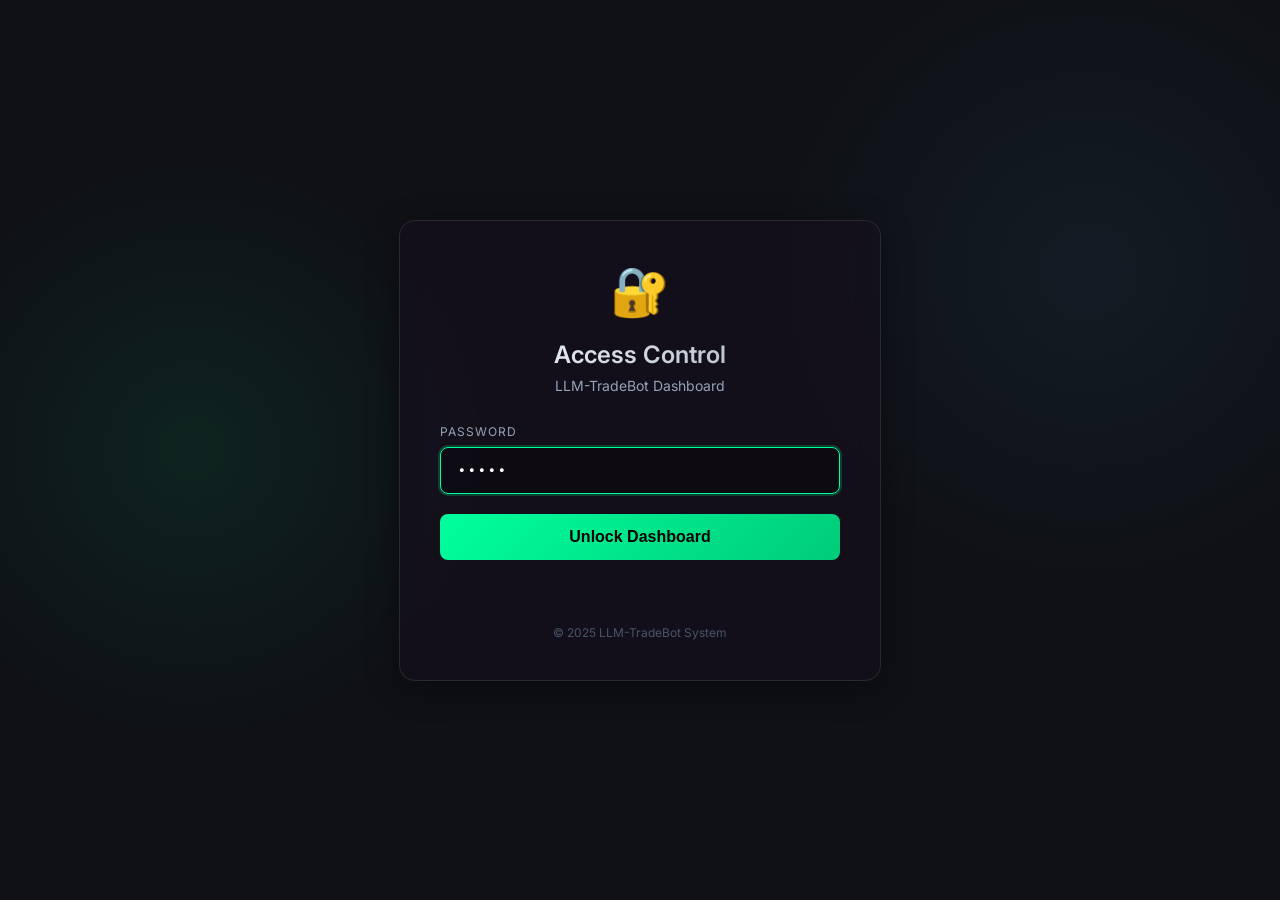
==== web/login.html @ 3769d0cf "chore: Update default login password" ====
<!DOCTYPE html>
<html lang="en">

<head>
    <meta charset="UTF-8">
    <meta name="viewport" content="width=device-width, initial-scale=1.0">
    <title>Login - LLM-TradeBot</title>
    <link
        href="https://fonts.googleapis.com/css2?family=JetBrains+Mono:wght@400;700&family=Inter:wght@400;600&display=swap"
        rel="stylesheet">
    <style>
        :root {
            --bg-color: #0f1115;
            --card-bg: rgba(23, 15, 30, 0.6);
            --primary: #00ff9d;
            --danger: #ff4757;
            --text-main: #e2e8f0;
            --text-dim: #94a3b8;
        }

        body {
            margin: 0;
            padding: 0;
            font-family: 'Inter', sans-serif;
            background-color: var(--bg-color);
            background-image:
                radial-gradient(circle at 15% 50%, rgba(0, 255, 157, 0.08), transparent 25%),
                radial-gradient(circle at 85% 30%, rgba(66, 153, 225, 0.08), transparent 25%);
            color: var(--text-main);
            height: 100vh;
            display: flex;
            align-items: center;
            justify-content: center;
            overflow: hidden;
        }

        .login-container {
            width: 100%;
            max-width: 400px;
            padding: 40px;
            background: var(--card-bg);
            backdrop-filter: blur(12px);
            border: 1px solid rgba(255, 255, 255, 0.1);
            border-radius: 16px;
            box-shadow: 0 8px 32px rgba(0, 0, 0, 0.4);
            text-align: center;
            animation: fadeIn 0.6s ease-out;
        }

        @keyframes fadeIn {
            from {
                opacity: 0;
                transform: translateY(20px);
            }

            to {
                opacity: 1;
                transform: translateY(0);
            }
        }

        .logo {
            font-size: 48px;
            margin-bottom: 20px;
            display: inline-block;
            animation: float 6s ease-in-out infinite;
        }

        @keyframes float {

            0%,
            100% {
                transform: translateY(0);
            }

            50% {
                transform: translateY(-10px);
            }
        }

        h1 {
            font-size: 24px;
            font-weight: 600;
            margin: 0 0 8px 0;
            background: linear-gradient(135deg, #fff 0%, #a0aec0 100%);
            -webkit-background-clip: text;
            -webkit-text-fill-color: transparent;
        }

        p.subtitle {
            margin: 0 0 30px 0;
            color: var(--text-dim);
            font-size: 14px;
        }

        .form-group {
            margin-bottom: 20px;
            text-align: left;
        }

        label {
            display: block;
            margin-bottom: 8px;
            font-size: 12px;
            color: var(--text-dim);
            text-transform: uppercase;
            letter-spacing: 1px;
        }

        input[type="password"] {
            width: 100%;
            padding: 12px 16px;
            background: rgba(0, 0, 0, 0.3);
            border: 1px solid rgba(255, 255, 255, 0.1);
            border-radius: 8px;
            color: #fff;
            font-family: 'JetBrains Mono', monospace;
            font-size: 16px;
            outline: none;
            transition: all 0.2s;
            box-sizing: border-box;
        }

        input[type="password"]:focus {
            border-color: var(--primary);
            box-shadow: 0 0 0 2px rgba(0, 255, 157, 0.2);
        }

        button.btn-login {
            width: 100%;
            padding: 14px;
            background: linear-gradient(135deg, #00ff9d 0%, #00cc7a 100%);
            border: none;
            border-radius: 8px;
            color: #000;
            font-weight: 700;
            font-size: 16px;
            cursor: pointer;
            transition: transform 0.1s, filter 0.2s;
        }

        button.btn-login:hover {
            filter: brightness(1.1);
        }

        button.btn-login:active {
            transform: scale(0.98);
        }

        button.btn-login:disabled {
            background: #2d3748;
            color: #718096;
            cursor: not-allowed;
            filter: none;
        }

        .error-msg {
            margin-top: 15px;
            color: var(--danger);
            font-size: 13px;
            min-height: 20px;
            opacity: 0;
            transition: opacity 0.3s;
        }

        .footer {
            margin-top: 30px;
            font-size: 12px;
            color: #4a5568;
        }
    </style>
</head>

<body>
    <div class="login-container">
        <div class="logo">🔐</div>
        <h1>Access Control</h1>
        <p class="subtitle">LLM-TradeBot Dashboard</p>

        <form id="login-form">
            <div class="form-group">
                <label for="password">Password</label>
                <input type="password" id="password" placeholder="Enter access code..." value="admin" required
                    autofocus>
            </div>
            <button type="submit" id="btn-submit" class="btn-login">Unlock Dashboard</button>
        </form>

        <div id="error-msg" class="error-msg">Invalid password</div>

        <div class="footer">
            &copy; 2025 LLM-TradeBot System
        </div>
    </div>

    <script>
        const form = document.getElementById('login-form');
        const input = document.getElementById('password');
        const btn = document.getElementById('btn-submit');
        const errorEl = document.getElementById('error-msg');

        form.addEventListener('submit', async (e) => {
            e.preventDefault();
            const password = input.value;

            if (!password) return;

            // UI Loading State
            btn.disabled = true;
            btn.textContent = 'Verifying...';
            errorEl.style.opacity = '0';
            input.disabled = true;

            try {
                const res = await fetch('/api/login', {
                    method: 'POST',
                    headers: { 'Content-Type': 'application/json' },
                    body: JSON.stringify({ password })
                });

                const data = await res.json();

                if (res.ok && data.status === 'success') {
                    // Success animation
                    btn.textContent = 'Success!';
                    btn.style.background = '#00ff9d';
                    setTimeout(() => {
                        window.location.href = '/';
                    }, 500);
                } else {
                    throw new Error(data.detail || 'Access denied');
                }
            } catch (err) {
                // Error State
                errorEl.textContent = err.message || 'Invalid password';
                errorEl.style.opacity = '1';

                // Shake animation
                const container = document.querySelector('.login-container');
                container.style.transform = 'translateX(5px)';
                setTimeout(() => container.style.transform = 'translateX(-5px)', 50);
                setTimeout(() => container.style.transform = 'translateX(5px)', 100);
                setTimeout(() => container.style.transform = 'translateX(0)', 150);

                // Reset
                btn.disabled = false;
                btn.textContent = 'Unlock Dashboard';
                input.disabled = false;
                input.value = '';
                input.focus();
            }
        });
    </script>
</body>

</html>
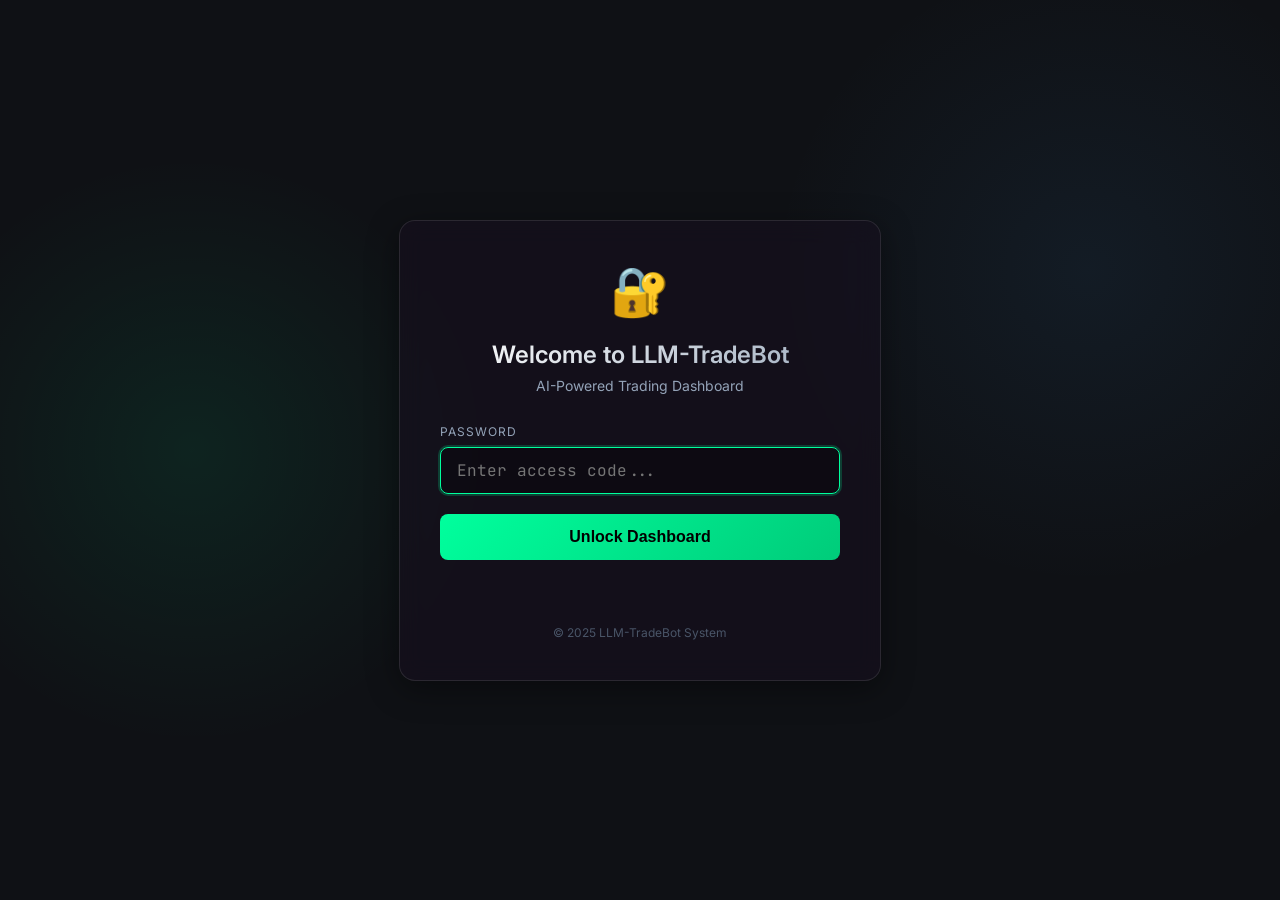
==== commit 7137dce3: "feat: Clear user role on login and deny permission when role is unset during verification." ====
--- a/web/login.html
+++ b/web/login.html
@@ -174,14 +174,21 @@
 <body>
     <div class="login-container">
         <div class="logo">🔐</div>
-        <h1>Access Control</h1>
-        <p class="subtitle">LLM-TradeBot Dashboard</p>
+        <h1>Welcome to LLM-TradeBot</h1>
+        <p class="subtitle">AI-Powered Trading Dashboard</p>
 
         <form id="login-form">
             <div class="form-group">
                 <label for="password">Password</label>
-                <input type="password" id="password" placeholder="Enter access code..." value="admin" required
-                    autofocus>
+                <input type="password" id="password" placeholder="Enter access code..." autofocus>
+
+                <!-- Login Hint (Railway Only) -->
+                <div id="login-hint"
+                    style="display: none; margin-top: 10px; font-size: 13px; color: rgba(255,255,255,0.5); line-height: 1.5; text-align: left;">
+                    <strong style="color:rgba(255,255,255,0.8)">Login Modes:</strong><br>
+                    • <strong>User:</strong> Default (pwd: guest) for Read-Only.<br>
+                    • <strong>Admin:</strong> Use pwd <code>EthanAlgoX</code> for Full Control.
+                </div>
             </div>
             <button type="submit" id="btn-submit" class="btn-login">Unlock Dashboard</button>
         </form>
@@ -198,12 +205,36 @@
         const input = document.getElementById('password');
         const btn = document.getElementById('btn-submit');
         const errorEl = document.getElementById('error-msg');
+        const hintEl = document.getElementById('login-hint');
+
+        // Clear stale session
+        localStorage.removeItem('user_role');
+
+        // Check Deployment Mode
+        async function checkMode() {
+            try {
+                const res = await fetch('/api/info');
+                const data = await res.json();
+                if (data.deployment_mode === 'railway') {
+                    hintEl.style.display = 'block';
+                    // Railway: Default autofill 'guest' (User Role)
+                    input.value = 'guest';
+                } else {
+                    // Local: Default autofill 'EthanAlgoX' (Admin Role) for convenience
+                    input.value = 'EthanAlgoX';
+                }
+            } catch (e) {
+                console.error('Failed to check mode:', e);
+            }
+        }
+        checkMode();
 
         form.addEventListener('submit', async (e) => {
             e.preventDefault();
             const password = input.value;
 
-            if (!password) return;
+            // Allow empty password for User Role (Railway Mode)
+            // if (!password) return;
 
             // UI Loading State
             btn.disabled = true;
@@ -221,6 +252,11 @@
                 const data = await res.json();
 
                 if (res.ok && data.status === 'success') {
+                    // Store role
+                    if (data.role) {
+                        localStorage.setItem('user_role', data.role);
+                    }
+
                     // Success animation
                     btn.textContent = 'Success!';
                     btn.style.background = '#00ff9d';
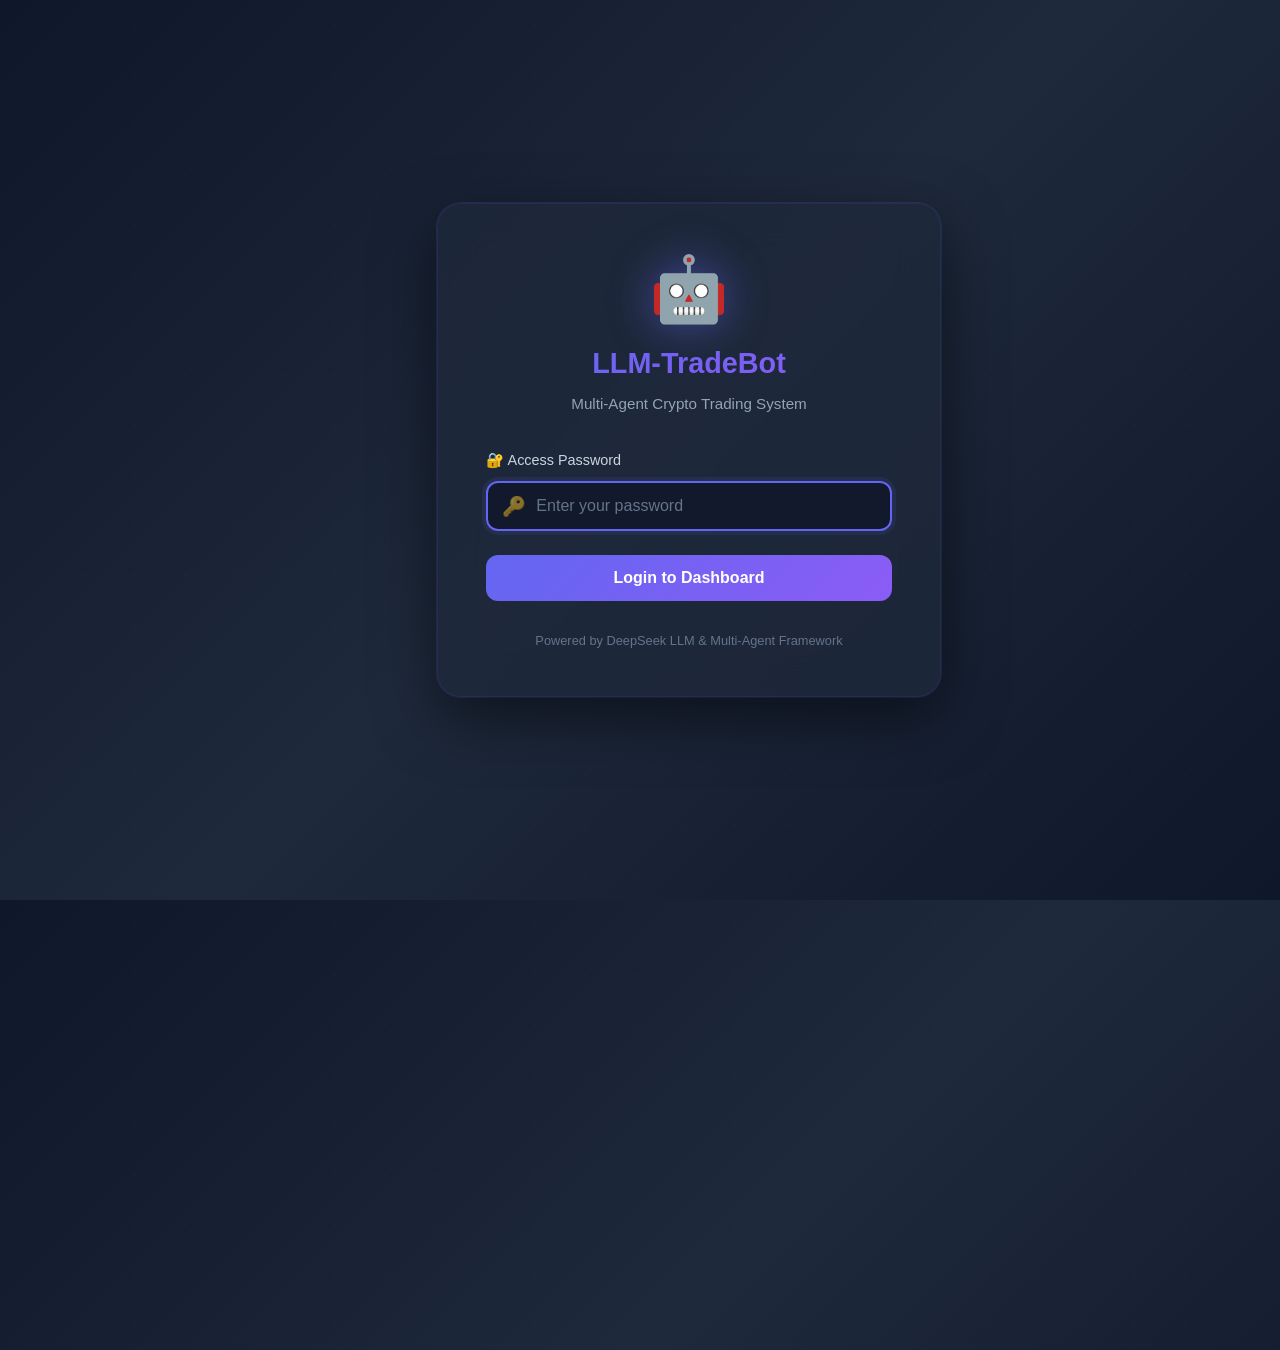
==== commit 5b4c9ce7: "feat: store user role in local storage on login and clear it on logout or unauthorized access" ====
--- a/web/login.html
+++ b/web/login.html
@@ -5,44 +5,58 @@
     <meta charset="UTF-8">
     <meta name="viewport" content="width=device-width, initial-scale=1.0">
     <title>Login - LLM-TradeBot</title>
-    <link
-        href="https://fonts.googleapis.com/css2?family=JetBrains+Mono:wght@400;700&family=Inter:wght@400;600&display=swap"
-        rel="stylesheet">
+    <link rel="stylesheet" href="/static/style.css">
     <style>
-        :root {
-            --bg-color: #0f1115;
-            --card-bg: rgba(23, 15, 30, 0.6);
-            --primary: #00ff9d;
-            --danger: #ff4757;
-            --text-main: #e2e8f0;
-            --text-dim: #94a3b8;
-        }
-
         body {
+            display: flex;
+            justify-content: center;
+            align-items: center;
+            min-height: 100vh;
+            background: linear-gradient(135deg, #0f172a 0%, #1e293b 50%, #0f172a 100%);
             margin: 0;
-            padding: 0;
-            font-family: 'Inter', sans-serif;
-            background-color: var(--bg-color);
-            background-image:
-                radial-gradient(circle at 15% 50%, rgba(0, 255, 157, 0.08), transparent 25%),
-                radial-gradient(circle at 85% 30%, rgba(66, 153, 225, 0.08), transparent 25%);
-            color: var(--text-main);
-            height: 100vh;
-            display: flex;
-            align-items: center;
-            justify-content: center;
+            font-family: 'Inter', -apple-system, BlinkMacSystemFont, sans-serif;
+            position: relative;
             overflow: hidden;
         }
 
+        /* Animated background */
+        body::before {
+            content: '';
+            position: absolute;
+            width: 200%;
+            height: 200%;
+            background: radial-gradient(circle, rgba(99, 102, 241, 0.1) 1px, transparent 1px);
+            background-size: 50px 50px;
+            animation: backgroundMove 20s linear infinite;
+            opacity: 0.3;
+        }
+
+        @keyframes backgroundMove {
+            0% {
+                transform: translate(0, 0);
+            }
+
+            100% {
+                transform: translate(50px, 50px);
+            }
+        }
+
         .login-container {
+            position: relative;
+            z-index: 1;
+        }
+
+        .login-card {
+            background: rgba(30, 41, 59, 0.8);
+            backdrop-filter: blur(20px);
+            padding: 3rem;
+            border-radius: 24px;
             width: 100%;
-            max-width: 400px;
-            padding: 40px;
-            background: var(--card-bg);
-            backdrop-filter: blur(12px);
-            border: 1px solid rgba(255, 255, 255, 0.1);
-            border-radius: 16px;
-            box-shadow: 0 8px 32px rgba(0, 0, 0, 0.4);
+            max-width: 420px;
+            box-shadow:
+                0 20px 60px rgba(0, 0, 0, 0.5),
+                0 0 0 1px rgba(99, 102, 241, 0.2);
+            border: 1px solid rgba(99, 102, 241, 0.1);
             text-align: center;
             animation: fadeIn 0.6s ease-out;
         }
@@ -60,17 +74,19 @@
         }
 
         .logo {
-            font-size: 48px;
-            margin-bottom: 20px;
-            display: inline-block;
-            animation: float 6s ease-in-out infinite;
+            display: block;
+            /* Override flex from style.css */
+            font-size: 4rem;
+            margin-bottom: 1rem;
+            animation: float 3s ease-in-out infinite;
+            filter: drop-shadow(0 0 20px rgba(99, 102, 241, 0.5));
         }
 
         @keyframes float {
 
             0%,
             100% {
-                transform: translateY(0);
+                transform: translateY(0px);
             }
 
             50% {
@@ -79,213 +95,278 @@
         }
 
         h1 {
-            font-size: 24px;
-            font-weight: 600;
-            margin: 0 0 8px 0;
-            background: linear-gradient(135deg, #fff 0%, #a0aec0 100%);
+            color: #f1f5f9;
+            margin-bottom: 0.5rem;
+            font-size: 1.8rem;
+            font-weight: 700;
+            background: linear-gradient(135deg, #6366f1, #8b5cf6);
             -webkit-background-clip: text;
             -webkit-text-fill-color: transparent;
-        }
-
-        p.subtitle {
-            margin: 0 0 30px 0;
-            color: var(--text-dim);
-            font-size: 14px;
+            background-clip: text;
+        }
+
+        .subtitle {
+            color: #94a3b8;
+            margin-bottom: 2.5rem;
+            font-size: 0.95rem;
+            font-weight: 400;
         }
 
         .form-group {
-            margin-bottom: 20px;
+            margin-bottom: 1.5rem;
             text-align: left;
         }
 
         label {
             display: block;
-            margin-bottom: 8px;
-            font-size: 12px;
-            color: var(--text-dim);
-            text-transform: uppercase;
-            letter-spacing: 1px;
-        }
-
-        input[type="password"] {
+            color: #cbd5e1;
+            margin-bottom: 0.75rem;
+            font-size: 0.9rem;
+            font-weight: 500;
+        }
+
+        .input-wrapper {
+            position: relative;
+        }
+
+        .input-icon {
+            position: absolute;
+            left: 16px;
+            top: 50%;
+            transform: translateY(-50%);
+            font-size: 1.2rem;
+            opacity: 0.5;
+        }
+
+        input {
             width: 100%;
-            padding: 12px 16px;
-            background: rgba(0, 0, 0, 0.3);
-            border: 1px solid rgba(255, 255, 255, 0.1);
-            border-radius: 8px;
-            color: #fff;
-            font-family: 'JetBrains Mono', monospace;
-            font-size: 16px;
+            padding: 14px 14px 14px 48px;
+            border-radius: 12px;
+            background: rgba(15, 23, 42, 0.6);
+            border: 2px solid rgba(99, 102, 241, 0.2);
+            color: #f1f5f9;
+            font-size: 1rem;
+            box-sizing: border-box;
+            transition: all 0.3s ease;
+        }
+
+        input:focus {
             outline: none;
-            transition: all 0.2s;
-            box-sizing: border-box;
-        }
-
-        input[type="password"]:focus {
-            border-color: var(--primary);
-            box-shadow: 0 0 0 2px rgba(0, 255, 157, 0.2);
-        }
-
-        button.btn-login {
+            border-color: #6366f1;
+            background: rgba(15, 23, 42, 0.8);
+            box-shadow: 0 0 0 4px rgba(99, 102, 241, 0.1);
+        }
+
+        input::placeholder {
+            color: #64748b;
+        }
+
+        button {
             width: 100%;
             padding: 14px;
-            background: linear-gradient(135deg, #00ff9d 0%, #00cc7a 100%);
+            border-radius: 12px;
+            background: linear-gradient(135deg, #6366f1, #8b5cf6);
+            color: white;
             border: none;
+            font-size: 1rem;
+            font-weight: 600;
+            cursor: pointer;
+            transition: all 0.3s ease;
+            position: relative;
+            overflow: hidden;
+        }
+
+        button::before {
+            content: '';
+            position: absolute;
+            top: 0;
+            left: -100%;
+            width: 100%;
+            height: 100%;
+            background: linear-gradient(90deg, transparent, rgba(255, 255, 255, 0.2), transparent);
+            transition: left 0.5s;
+        }
+
+        button:hover::before {
+            left: 100%;
+        }
+
+        button:hover {
+            transform: translateY(-2px);
+            box-shadow: 0 10px 30px rgba(99, 102, 241, 0.4);
+        }
+
+        button:active {
+            transform: translateY(0);
+        }
+
+        button:disabled {
+            opacity: 0.7;
+            cursor: not-allowed;
+            transform: none;
+        }
+
+        .error-msg {
+            color: #ef4444;
+            font-size: 0.9rem;
+            margin-top: 1rem;
+            min-height: 1.2em;
+            padding: 0.5rem;
             border-radius: 8px;
-            color: #000;
-            font-weight: 700;
-            font-size: 16px;
-            cursor: pointer;
-            transition: transform 0.1s, filter 0.2s;
-        }
-
-        button.btn-login:hover {
-            filter: brightness(1.1);
-        }
-
-        button.btn-login:active {
-            transform: scale(0.98);
-        }
-
-        button.btn-login:disabled {
-            background: #2d3748;
-            color: #718096;
-            cursor: not-allowed;
-            filter: none;
-        }
-
-        .error-msg {
-            margin-top: 15px;
-            color: var(--danger);
-            font-size: 13px;
-            min-height: 20px;
-            opacity: 0;
-            transition: opacity 0.3s;
-        }
-
-        .footer {
-            margin-top: 30px;
-            font-size: 12px;
-            color: #4a5568;
+            background: rgba(239, 68, 68, 0.1);
+            border: 1px solid rgba(239, 68, 68, 0.2);
+            display: none;
+        }
+
+        .error-msg.show {
+            display: block;
+            animation: shake 0.5s;
+        }
+
+        @keyframes shake {
+
+            0%,
+            100% {
+                transform: translateX(0);
+            }
+
+            25% {
+                transform: translateX(-10px);
+            }
+
+            75% {
+                transform: translateX(10px);
+            }
+        }
+
+        .local-mode-badge {
+            display: inline-block;
+            background: rgba(34, 197, 94, 0.2);
+            color: #22c55e;
+            padding: 4px 12px;
+            border-radius: 20px;
+            font-size: 0.75rem;
+            font-weight: 600;
+            margin-top: 1.5rem;
+            border: 1px solid rgba(34, 197, 94, 0.3);
+        }
+
+        .footer-text {
+            margin-top: 2rem;
+            color: #64748b;
+            font-size: 0.8rem;
         }
     </style>
 </head>
 
 <body>
     <div class="login-container">
-        <div class="logo">🔐</div>
-        <h1>Welcome to LLM-TradeBot</h1>
-        <p class="subtitle">AI-Powered Trading Dashboard</p>
-
-        <form id="login-form">
-            <div class="form-group">
-                <label for="password">Password</label>
-                <input type="password" id="password" placeholder="Enter access code..." autofocus>
-
-                <!-- Login Hint (Railway Only) -->
-                <div id="login-hint"
-                    style="display: none; margin-top: 10px; font-size: 13px; color: rgba(255,255,255,0.5); line-height: 1.5; text-align: left;">
-                    <strong style="color:rgba(255,255,255,0.8)">Login Modes:</strong><br>
-                    • <strong>User:</strong> Default (pwd: guest) for Read-Only.<br>
-                    • <strong>Admin:</strong> Use pwd <code>EthanAlgoX</code> for Full Control.
+        <div class="login-card">
+            <div class="logo">🤖</div>
+            <h1>LLM-TradeBot</h1>
+            <p class="subtitle">Multi-Agent Crypto Trading System</p>
+
+            <form id="loginForm" onsubmit="handleLogin(event)">
+                <div class="form-group">
+                    <label for="password">🔐 Access Password</label>
+                    <div class="input-wrapper">
+                        <span class="input-icon">🔑</span>
+                        <input type="password" id="password" required autofocus placeholder="Enter your password">
+                    </div>
                 </div>
+                <button type="submit" id="submitBtn">
+                    <span id="btnText">Login to Dashboard</span>
+                </button>
+                <div class="error-msg" id="errorMsg"></div>
+            </form>
+
+            <div id="localModeBadge" style="display: none;">
+                <div class="local-mode-badge">🏠 Local Mode</div>
             </div>
-            <button type="submit" id="btn-submit" class="btn-login">Unlock Dashboard</button>
-        </form>
-
-        <div id="error-msg" class="error-msg">Invalid password</div>
-
-        <div class="footer">
-            &copy; 2025 LLM-TradeBot System
+
+            <div class="footer-text">
+                Powered by DeepSeek LLM & Multi-Agent Framework
+            </div>
         </div>
     </div>
 
     <script>
-        const form = document.getElementById('login-form');
-        const input = document.getElementById('password');
-        const btn = document.getElementById('btn-submit');
-        const errorEl = document.getElementById('error-msg');
-        const hintEl = document.getElementById('login-hint');
-
-        // Clear stale session
-        localStorage.removeItem('user_role');
-
-        // Check Deployment Mode
-        async function checkMode() {
+        async function handleLogin(e) {
+            e.preventDefault();
+
+            const password = document.getElementById('password').value;
+            const btn = document.getElementById('submitBtn');
+            const btnText = document.getElementById('btnText');
+            const errorMsg = document.getElementById('errorMsg');
+
+            btn.disabled = true;
+            btnText.textContent = 'Verifying...';
+            errorMsg.classList.remove('show');
+            errorMsg.textContent = '';
+
             try {
-                const res = await fetch('/api/info');
-                const data = await res.json();
-                if (data.deployment_mode === 'railway') {
-                    hintEl.style.display = 'block';
-                    // Railway: Default autofill 'guest' (User Role)
-                    input.value = 'guest';
-                } else {
-                    // Local: Default autofill 'EthanAlgoX' (Admin Role) for convenience
-                    input.value = 'EthanAlgoX';
-                }
-            } catch (e) {
-                console.error('Failed to check mode:', e);
-            }
-        }
-        checkMode();
-
-        form.addEventListener('submit', async (e) => {
-            e.preventDefault();
-            const password = input.value;
-
-            // Allow empty password for User Role (Railway Mode)
-            // if (!password) return;
-
-            // UI Loading State
-            btn.disabled = true;
-            btn.textContent = 'Verifying...';
-            errorEl.style.opacity = '0';
-            input.disabled = true;
-
-            try {
-                const res = await fetch('/api/login', {
+                const response = await fetch('/api/login', {
                     method: 'POST',
                     headers: { 'Content-Type': 'application/json' },
-                    body: JSON.stringify({ password })
+                    body: JSON.stringify({ password }),
+                    credentials: 'include'  // CRITICAL: Required for cookies in HTTPS (Railway)
                 });
 
-                const data = await res.json();
-
-                if (res.ok && data.status === 'success') {
-                    // Store role
-                    if (data.role) {
-                        localStorage.setItem('user_role', data.role);
-                    }
-
-                    // Success animation
-                    btn.textContent = 'Success!';
-                    btn.style.background = '#00ff9d';
+                if (response.ok) {
+                    const data = await response.json();
+                    // CRITICAL: Store role in localStorage for verifyRole() permission checks
+                    localStorage.setItem('user_role', data.role);
+                    console.log('✅ Logged in as:', data.role);
+                    
+                    btnText.textContent = '✓ Success! Redirecting...';
                     setTimeout(() => {
                         window.location.href = '/';
                     }, 500);
                 } else {
-                    throw new Error(data.detail || 'Access denied');
+                    const data = await response.json();
+                    errorMsg.textContent = '❌ ' + (data.detail || 'Invalid password');
+                    errorMsg.classList.add('show');
                 }
-            } catch (err) {
-                // Error State
-                errorEl.textContent = err.message || 'Invalid password';
-                errorEl.style.opacity = '1';
-
-                // Shake animation
-                const container = document.querySelector('.login-container');
-                container.style.transform = 'translateX(5px)';
-                setTimeout(() => container.style.transform = 'translateX(-5px)', 50);
-                setTimeout(() => container.style.transform = 'translateX(5px)', 100);
-                setTimeout(() => container.style.transform = 'translateX(0)', 150);
-
-                // Reset
-                btn.disabled = false;
-                btn.textContent = 'Unlock Dashboard';
-                input.disabled = false;
-                input.value = '';
-                input.focus();
-            }
-        });
+            } catch (error) {
+                console.error('Login error:', error);
+                errorMsg.textContent = '⚠️ Connection error. Please try again.';
+                errorMsg.classList.add('show');
+            } finally {
+                if (!errorMsg.classList.contains('show')) {
+                    btn.disabled = false;
+                    btnText.textContent = 'Login to Dashboard';
+                }
+            }
+        }
+
+        // 🤖 Auto-fill password based on deployment mode
+        (async function checkDeploymentMode() {
+            try {
+                const res = await fetch('/api/info');
+                const data = await res.json();
+                const pwdInput = document.getElementById('password');
+                const badge = document.getElementById('localModeBadge');
+
+                if (data.deployment_mode === 'local') {
+                    // Local mode: auto-fill admin password
+                    if (pwdInput) {
+                        pwdInput.value = 'admin';
+                        badge.style.display = 'block';
+                        console.log('🏠 Local mode detected: Admin password auto-filled');
+                    }
+                } else if (data.deployment_mode === 'railway' || data.deployment_mode === 'production') {
+                    // Railway/Production mode: auto-fill guest password (read-only)
+                    if (pwdInput) {
+                        pwdInput.value = 'guest';
+                        badge.innerHTML = '<div class="local-mode-badge" style="background: rgba(59, 130, 246, 0.2); color: #3b82f6; border-color: rgba(59, 130, 246, 0.3);">☁️ Cloud Mode (Guest)</div>';
+                        badge.style.display = 'block';
+                        console.log('☁️ Cloud mode detected: Guest password auto-filled');
+                    }
+                }
+            } catch (e) {
+                console.error('Failed to check deployment mode:', e);
+            }
+        })();
     </script>
 </body>
 
